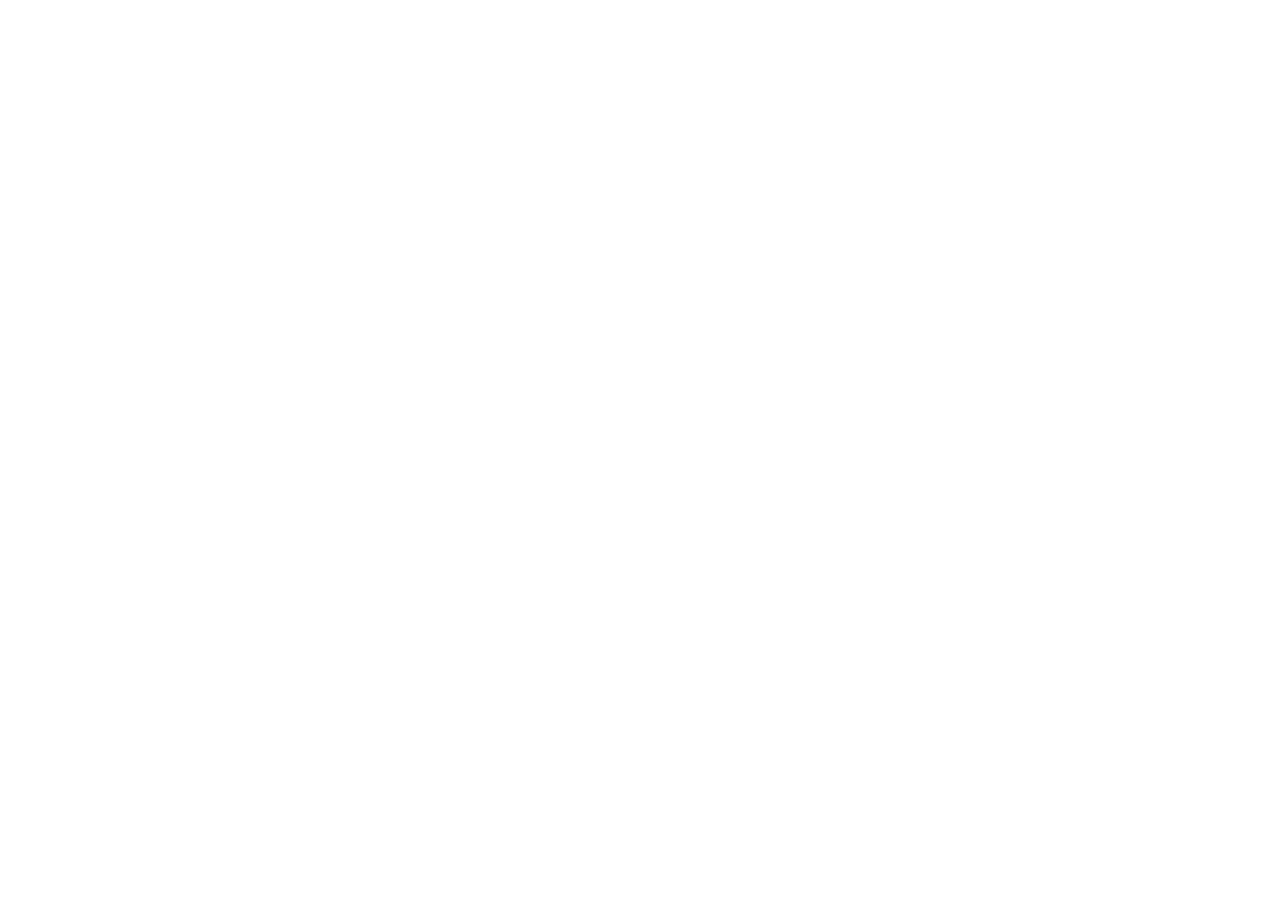
==== index.html @ 1967adad "Criei a página principal" ====
<!DOCTYPE html>
<html lang="pt-br">
<head>
    <meta charset="UTF-8">
    <meta http-equiv="X-UA-Compatible" content="IE=edge">
    <meta name="viewport" content="width=device-width, initial-scale=1.0">
    <link rel="shortcut icon" href="favicon.ico" type="image/x-icon">
    <title>Projeto Redes Sociais</title>
</head>
<body>
    
</body>
</html>
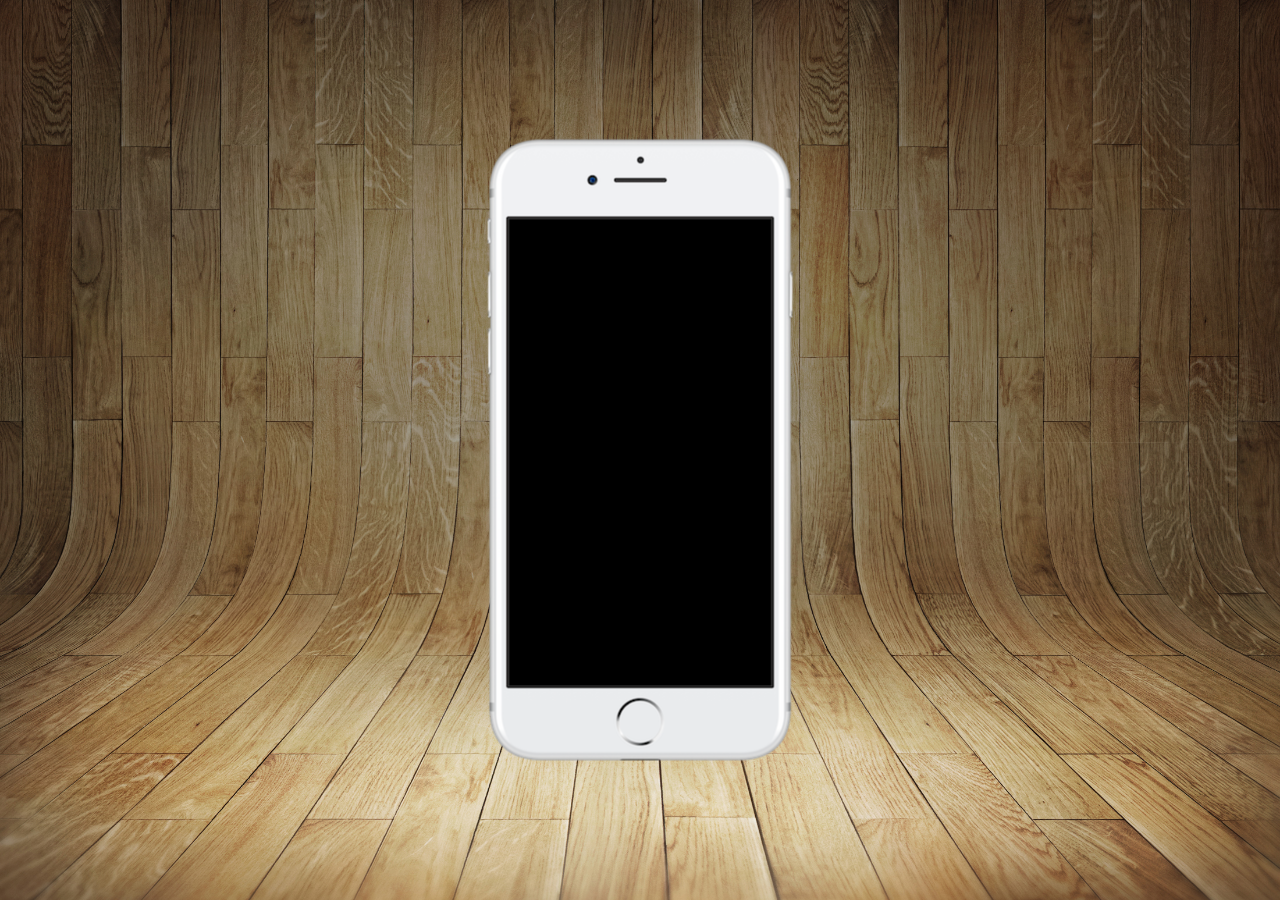
==== commit 93b5faf0: "atualizando o main" ====
--- a/index.html
+++ b/index.html
@@ -5,9 +5,17 @@
     <meta http-equiv="X-UA-Compatible" content="IE=edge">
     <meta name="viewport" content="width=device-width, initial-scale=1.0">
     <link rel="shortcut icon" href="favicon.ico" type="image/x-icon">
+    <link rel="stylesheet" href="styles/style.css">
     <title>Projeto Redes Sociais</title>
 </head>
 <body>
-    
+    <main>
+        <section id="telefone">
+
+        </section>
+        <section id="redes-sociais">
+
+        </section>
+    </main>
 </body>
 </html>--- a/styles/style.css
+++ b/styles/style.css
@@ -0,0 +1,38 @@
+@charset "UTF-8";
+
+* {
+    margin: 0px;
+    padding: 0px;
+    box-sizing: border-box;
+    font-family: Arial, Helvetica, sans-serif;
+}
+
+html, body {
+    background-color: black;
+    height: 100vh;
+    width: 100vw;
+}
+/* main "container pai"*/
+main {
+    height: 100vh;
+    position: relative;
+    
+}
+
+body {
+    background: url('../imagens/fundo-madeira.jpg') no-repeat top center;
+    background-size: cover;
+    background-attachment: fixed;
+}
+/* section "container filho"*/
+section#telefone {
+    position: absolute;
+    top: 50%;
+    left: 50%;
+    transform: translate(-50%, -50%);
+
+    height: 627px;
+    width: 311px;
+    
+    background: url('../imagens/frame-iphone.png') no-repeat;
+}
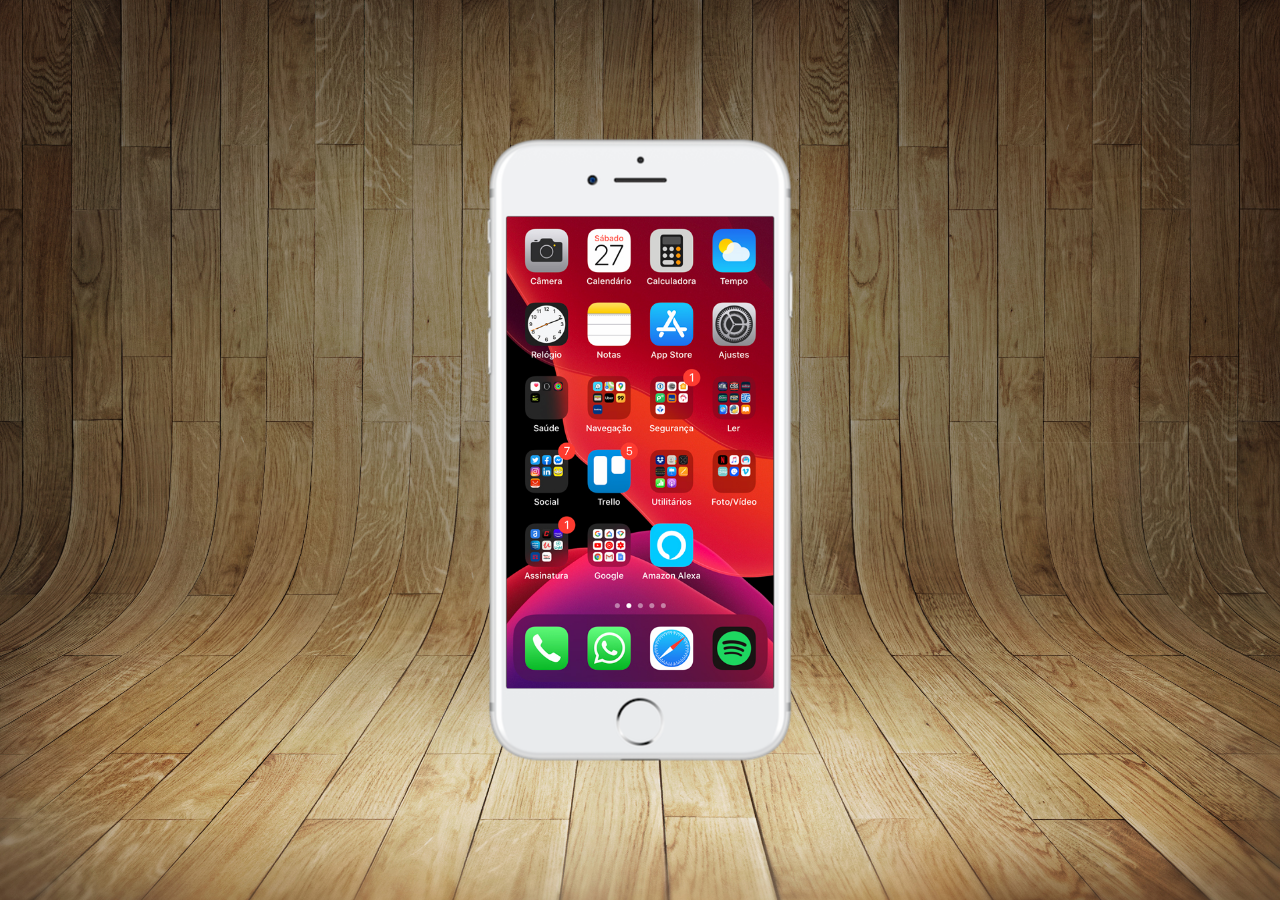
==== commit 911391b9: "atualização home" ====
--- a/index.html
+++ b/index.html
@@ -1,21 +1,24 @@
 <!DOCTYPE html>
 <html lang="pt-br">
-<head>
-    <meta charset="UTF-8">
-    <meta http-equiv="X-UA-Compatible" content="IE=edge">
-    <meta name="viewport" content="width=device-width, initial-scale=1.0">
-    <link rel="shortcut icon" href="favicon.ico" type="image/x-icon">
-    <link rel="stylesheet" href="styles/style.css">
+  <head>
+    <meta charset="UTF-8" />
+    <meta http-equiv="X-UA-Compatible" content="IE=edge" />
+    <meta name="viewport" content="width=device-width, initial-scale=1.0" />
+    <link rel="shortcut icon" href="favicon.ico" type="image/x-icon" />
+    <link rel="stylesheet" href="styles/style.css" />
     <title>Projeto Redes Sociais</title>
-</head>
-<body>
+  </head>
+  <body>
     <main>
-        <section id="telefone">
-
-        </section>
-        <section id="redes-sociais">
-
-        </section>
+      <section id="telefone">
+        <iframe
+          src="home.html"
+          name="tela"
+          id="tela"
+          frameborder="0"
+        ></iframe>
+      </section>
+      <section id="redes-sociais"></section>
     </main>
-</body>
-</html>+  </body>
+</html>
--- a/styles/style.css
+++ b/styles/style.css
@@ -1,38 +1,47 @@
 @charset "UTF-8";
 
 * {
-    margin: 0px;
-    padding: 0px;
-    box-sizing: border-box;
-    font-family: Arial, Helvetica, sans-serif;
+  margin: 0px;
+  padding: 0px;
+  box-sizing: border-box;
+  font-family: Arial, Helvetica, sans-serif;
 }
 
-html, body {
-    background-color: black;
-    height: 100vh;
-    width: 100vw;
+html,
+body {
+  background-color: black;
+  height: 100vh;
+  width: 100vw;
 }
 /* main "container pai"*/
 main {
-    height: 100vh;
-    position: relative;
-    
+  height: 100vh;
+  position: relative;
 }
 
 body {
-    background: url('../imagens/fundo-madeira.jpg') no-repeat top center;
-    background-size: cover;
-    background-attachment: fixed;
+  background: url("../imagens/fundo-madeira.jpg") no-repeat top center;
+  background-size: cover;
+  background-attachment: fixed;
 }
 /* section "container filho"*/
 section#telefone {
-    position: absolute;
-    top: 50%;
-    left: 50%;
-    transform: translate(-50%, -50%);
+  position: absolute;
+  top: 50%;
+  left: 50%;
+  transform: translate(-50%, -50%);
 
-    height: 627px;
-    width: 311px;
-    
-    background: url('../imagens/frame-iphone.png') no-repeat;
+  height: 627px;
+  width: 311px;
+
+  background: url("../imagens/frame-iphone.png") no-repeat;
 }
+
+iframe#tela {
+  position: relative;
+  top: 80px;
+  left: 22px;
+
+  width: 267px;
+  height: 472px;
+}
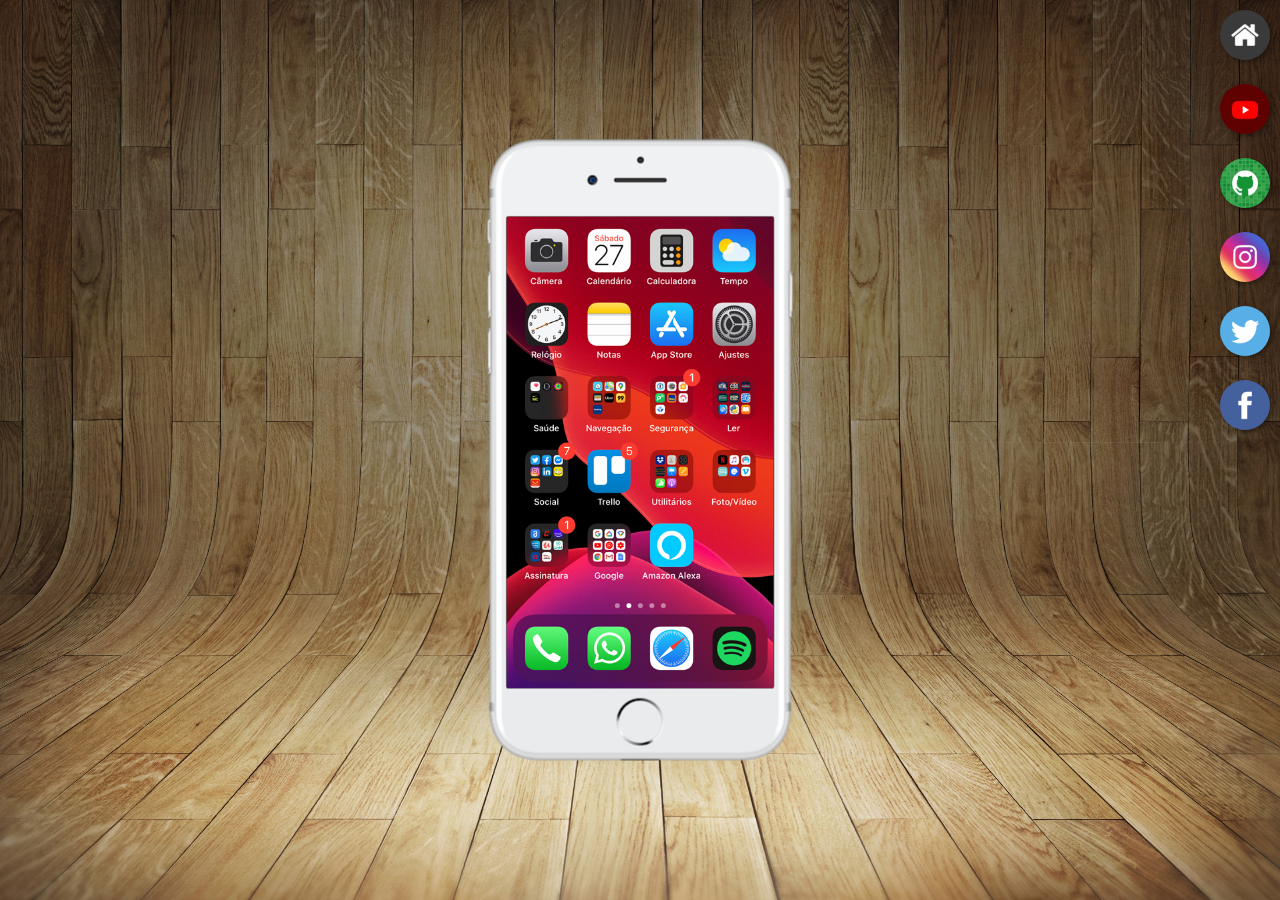
==== commit 138b2f96: "botões na lateral" ====
--- a/index.html
+++ b/index.html
@@ -11,14 +11,30 @@
   <body>
     <main>
       <section id="telefone">
-        <iframe
-          src="home.html"
-          name="tela"
-          id="tela"
-          frameborder="0"
-        ></iframe>
+        <iframe src="home.html" name="tela" id="tela" frameborder="0">
+          Seu navegador não é compatível com isso.
+        </iframe>
       </section>
-      <section id="redes-sociais"></section>
+      <section id="redes-sociais">
+        <a href="" target="tela">
+            <img src="./imagens/logo-home.jpg" alt=""/>
+        </a><br>
+        <a href="" target="tela">
+            <img src="./imagens/logo-youtube.jpg" alt=""/>
+        </a><br>
+        <a href="" target="tela">
+            <img src="./imagens/logo-github.jpg" alt=""/>
+        </a><br>
+        <a href="" target="tela">
+            <img src="./imagens/logo-instagram.jpg" alt=""/>
+        </a><br>
+        <a href="" target="tela">
+            <img src="./imagens/logo-twitter.jpg" alt=""/>
+        </a><br>
+        <a href="" target="tela">
+            <img src="./imagens/logo-facebook.jpg" alt=""/>
+        </a>
+      </section>
     </main>
   </body>
 </html>
--- a/styles/style.css
+++ b/styles/style.css
@@ -45,3 +45,22 @@
   width: 267px;
   height: 472px;
 }
+
+section#redes-sociais {
+    text-align: right;
+}
+
+section#redes-sociais img {
+    width: 50px;
+    margin: 10px;
+
+    border-radius: 50%;
+    box-shadow: 2px 2px 5px rgba(0, 0, 0, 0.404);
+}
+
+section#redes-sociais img:hover {
+    border: 2px solid rgba(255, 255, 255, 0.603);
+    transform: translate(-8px, -8px);
+    box-shadow: 5px 5px 10px rgba(0, 0, 0, 0.603);
+    transition: transform .5s, border 1s;
+}
